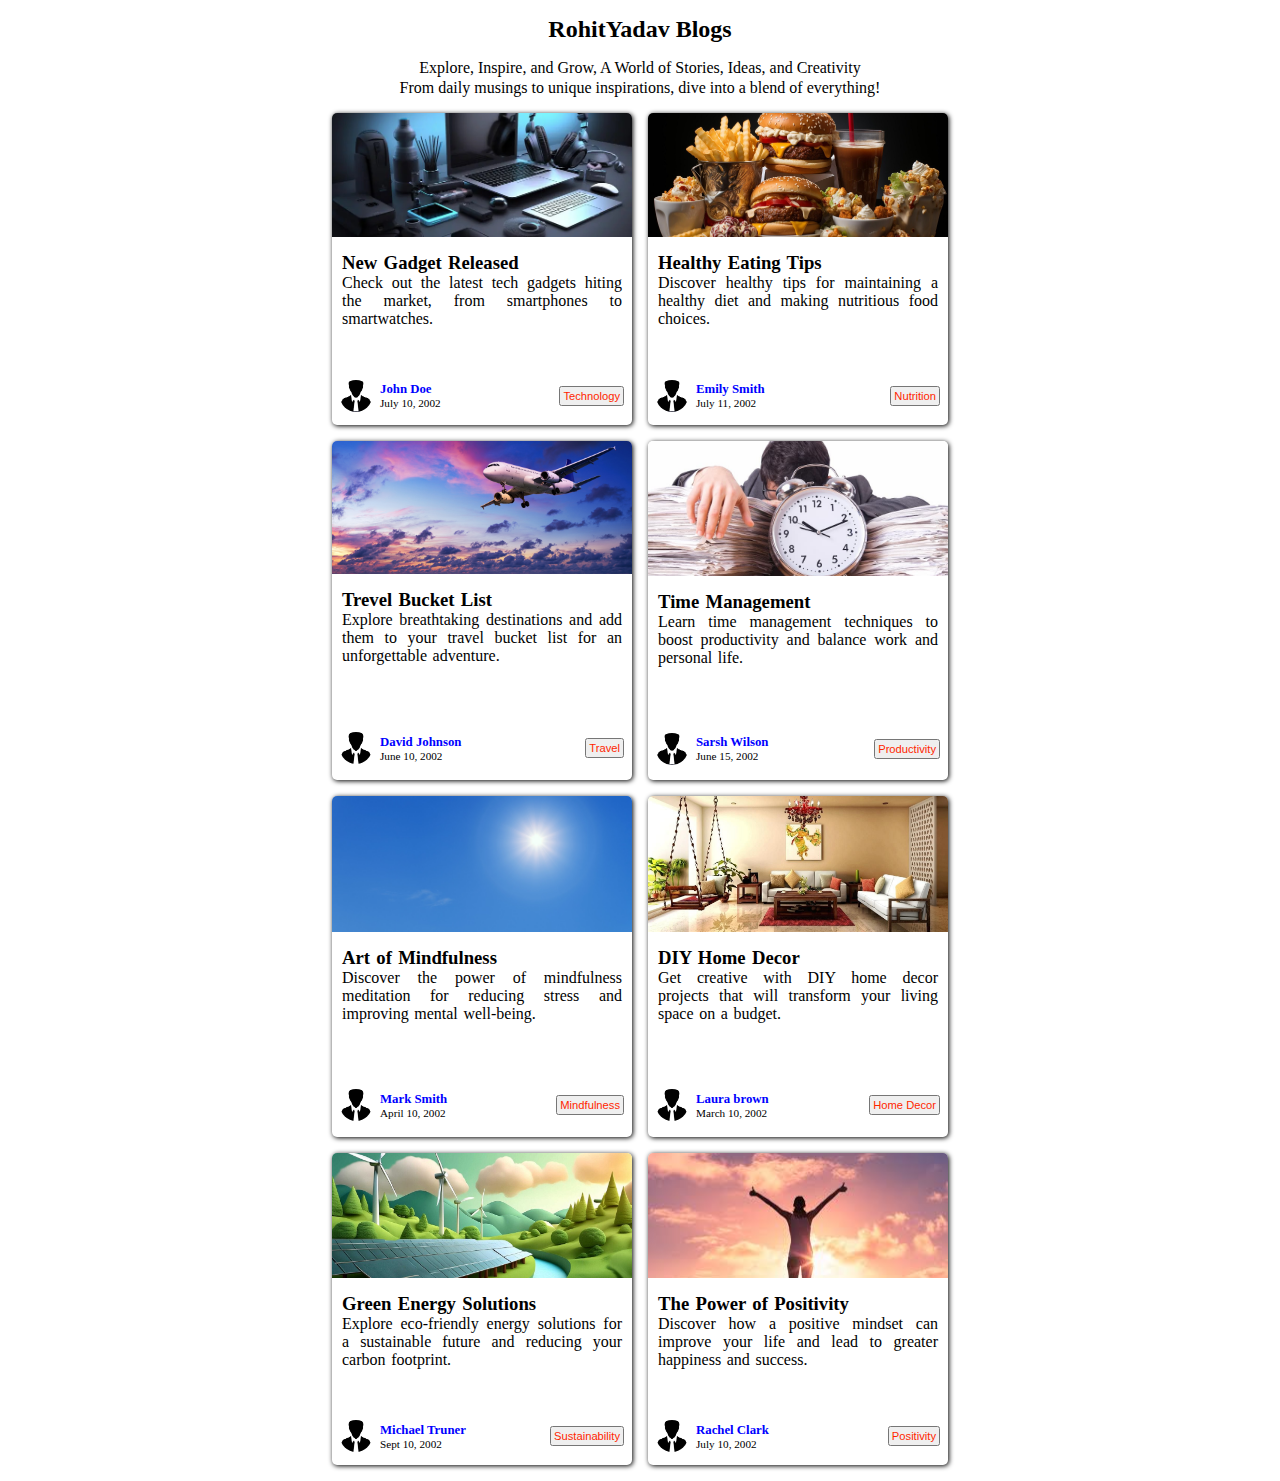
==== index.html @ d82596e4 "updates for live upload" ====
<!DOCTYPE html>
<html lang="en">
<head>
    <meta charset="UTF-8">
    <meta name="viewport" content="width=device-width, initial-scale=1.0">
    <link rel="stylesheet" href="blogs.css">
    <title>Blogs</title>
</head>
<body>
    <div class="container">
        <header class="header">
            <h2 style="margin-bottom: 1rem;">RohitYadav Blogs</h2>
            <p style="margin-bottom: 0.1rem;">Explore, Inspire, and Grow, A World of Stories, Ideas, and Creativity</p>
            <p style="margin-bottom: 1rem;">From daily musings to unique inspirations, dive into a blend of everything!</p>
        </header>
            <div class="main-container">
                <div class="item item-1">
                    <img src="gadgets.jpg" alt="shiva">
                    <div class="sub-item1">
                        <h3>New Gadget Released</h3>
                        <p>Check out the latest tech gadgets hiting the market, from smartphones to smartwatches.</p>
                    </div>
                    <div class="sub-item2">
                        <div class="sub-sub-item">
                            <img src="human.png" alt="human">
                            <div>
                                <p class="name-p">John Doe</p>
                                <p class="date-p">July 10, 2002</p>
                            </div>
                        </div>
                        <div>
                            <button>Technology</button>
                        </div>
                    </div>
                </div>
                <div class="item item-2">
                    <img src="junk_food.jpg" alt="shiva">
                    <div class="sub-item1">
                        <h3>Healthy Eating Tips</h3>
                        <p>Discover healthy tips for maintaining a healthy diet and making nutritious food choices.</p>
                    </div>
                    <div class="sub-item2">
                        <div class="sub-sub-item">
                            <img src="human.png" alt="human">
                            <div>
                                <p class="name-p">Emily Smith</p>
                                <p class="date-p">July 11, 2002</p>
                            </div>
                        </div>
                        <div>
                            <button>Nutrition</button>
                        </div>
                    </div>
                </div>
                <div class="item item-3">
                    <img src="travel.jpg" alt="shiva">
                    <div class="sub-item1">
                        <h3>Trevel Bucket List</h3>
                        <p>Explore breathtaking destinations and add them to your travel bucket list for an unforgettable adventure.</p>
                    </div>
                    <div class="sub-item2">
                        <div class="sub-sub-item">
                            <img src="human.png" alt="human">
                            <div>
                                <p class="name-p">David Johnson</p>
                                <p class="date-p">June 10, 2002</p>
                            </div>
                        </div>
                        <div>
                            <button>Travel</button>
                        </div>
                    </div>
                </div>
                <div class="item item-4">
                    <img src="time.jpg" alt="shiva">
                    <div class="sub-item1">
                        <h3>Time Management</h3>
                        <p>Learn time management techniques to boost productivity and balance work and personal life.</p>
                    </div>
                    <div class="sub-item2">
                        <div class="sub-sub-item">
                            <img src="human.png" alt="human">
                            <div>
                                <p class="name-p">Sarsh Wilson</p>
                                <p class="date-p">June 15, 2002</p>
                            </div>
                        </div>
                        <div>
                            <button>Productivity</button>
                        </div>
                    </div>
                </div>
                <div class="item item-5">
                    <img src="clearSky.jpg" alt="shiva">
                    <div class="sub-item1">
                        <h3>Art of Mindfulness</h3>
                        <p>Discover the power of mindfulness meditation for reducing stress and improving mental well-being.</p>
                    </div>
                    <div class="sub-item2">
                        <div class="sub-sub-item">
                            <img src="human.png" alt="human">
                            <div>
                                <p class="name-p">Mark Smith</p>
                                <p class="date-p">April 10, 2002</p>
                            </div>
                        </div>
                        <div>
                            <button>Mindfulness</button>
                        </div>
                    </div>
                </div>
                <div class="item item-6">
                    <img src="home decor.jpg" alt="shiva">
                    <div class="sub-item1">
                        <h3>DIY Home Decor</h3>
                        <p>Get creative with DIY home decor projects that will transform your living space on a budget.</p>
                    </div>
                    <div class="sub-item2">
                        <div class="sub-sub-item">
                            <img src="human.png" alt="human">
                            <div>
                                <p class="name-p">Laura brown</p>
                                <p class="date-p">March 10, 2002</p>
                            </div>
                        </div>
                        <div>
                            <button>Home Decor</button>
                        </div>
                    </div>
                </div>
                <div class="item item-7">
                    <img src="green energy.jpg" alt="shiva">
                    <div class="sub-item1">
                        <h3>Green Energy Solutions</h3>
                        <p>Explore eco-friendly energy solutions for a sustainable future and reducing your carbon footprint.</p>
                    </div>
                    <div class="sub-item2">
                        <div class="sub-sub-item">
                            <img src="human.png" alt="human">
                            <div>
                                <p class="name-p">Michael Truner</p>
                                <p class="date-p">Sept 10, 2002</p>
                            </div>
                        </div>
                        <div>
                            <button>Sustainability</button>
                        </div>
                    </div>
                </div>
                <div class="item item-8">
                    <img src="positivity.jpg" alt="shiva">
                    <div class="sub-item1">
                        <h3>The Power of Positivity</h3>
                        <p>Discover how a positive mindset can improve your life and lead to greater happiness and success.</p>
                    </div>
                    <div class="sub-item2">
                        <div class="sub-sub-item">
                            <img src="human.png" alt="human">
                            <div>
                                <p class="name-p">Rachel Clark</p>
                                <p class="date-p">July 10, 2002</p>
                            </div>
                        </div>
                        <div>
                            <button>Positivity</button>
                        </div>
                    </div>
                </div>
            </div>
        </main>
    </div>
</body>
</html>
---- blogs.css ----
*{
    margin: 0;
    padding: 0;
    box-sizing: border-box;
    color: black;
}
body{
    height: 100%;
    width: 100vw;
    background-color: white;
    display: flex;
    justify-content: center;
    align-items: center;
}
.container{
    height: 100%;
    background-color: white;
    width: 75%;
    padding: 1rem;
}
.header{
    text-align: center;
    height: 15%;
}
.main-container{
    background-color: white;
    height: 83%;
    display: grid;
    justify-content: center;
    /* grid-template-columns: repeat(4, 1fr);
    grid-template-rows: repeat(2, 1fr); */
    grid-template-columns: repeat(auto-fit, minmax(250px, 300px));
    gap: 1rem;
}
.item{
    box-shadow: 1px 1px 5px black;
    border-radius: 5px;
    display: flex;
    flex-direction: column;
}

img{
    height: 40%;
    width: 100%;
    object-fit: cover;
    border-radius: 5px 5px 0px 0px;
}
.sub-item1{
    margin-top: 0.3rem;
    padding: 10px;
    text-align: justify;
    word-spacing: 0.1rem;
    font-size: 1em;
    height: 40%;
}
.sub-item2{
    display: flex;
    flex-direction: row;
    justify-content: space-between;
    margin: 0.5rem;
    align-items: center;
    margin-bottom: 0px;
    /* background-color: #faf7f7; */
    height: 20%;
    /* margin: 0.6rem 0.5rem; */
    /* border: 2px solid red; */
}
.sub-sub-item{
    display: flex;
    align-items: center;
    gap: 0.5rem;
}
.sub-sub-item img{
    height: 32px;
    width: 32px;
    border-radius: 50%;
}
button{
    font-size: 0.7rem;
    color: rgb(255, 38, 0);
    padding: 2px;
}
.name-p{
    font-weight: bold;
    color: rgb(0, 0, 255);
    font-size: 0.8rem;
}
.date-p{
    font-size: 0.7rem;
}

/* @media screen and (max-width: 480px) {
    .main-container{
        grid-template-columns: repeat(1, 1fr);
        grid-template-rows: repeat(8, 1fr);
        gap: 1rem;
    }
}
  

@media screen and (max-width: 768px) and (min-width: 481px) {
    .main-container{
        grid-template-columns: repeat(2, 1fr);
        grid-template-rows: repeat(4, 1fr);
        gap: 1rem;
    }
}

@media screen and (max-width: 1024px) and (min-width: 769px) {
    .main-container{
        grid-template-columns: repeat(3, 1fr);
        grid-template-rows: repeat(3, 1fr);
        gap: 1rem;
    }
}

@media screen and (min-width: 1025px) {
    .main-container{
        grid-template-columns: repeat(4, 1fr);
        grid-template-rows: repeat(2, 1fr);
        gap: 1rem;
    } 
} */
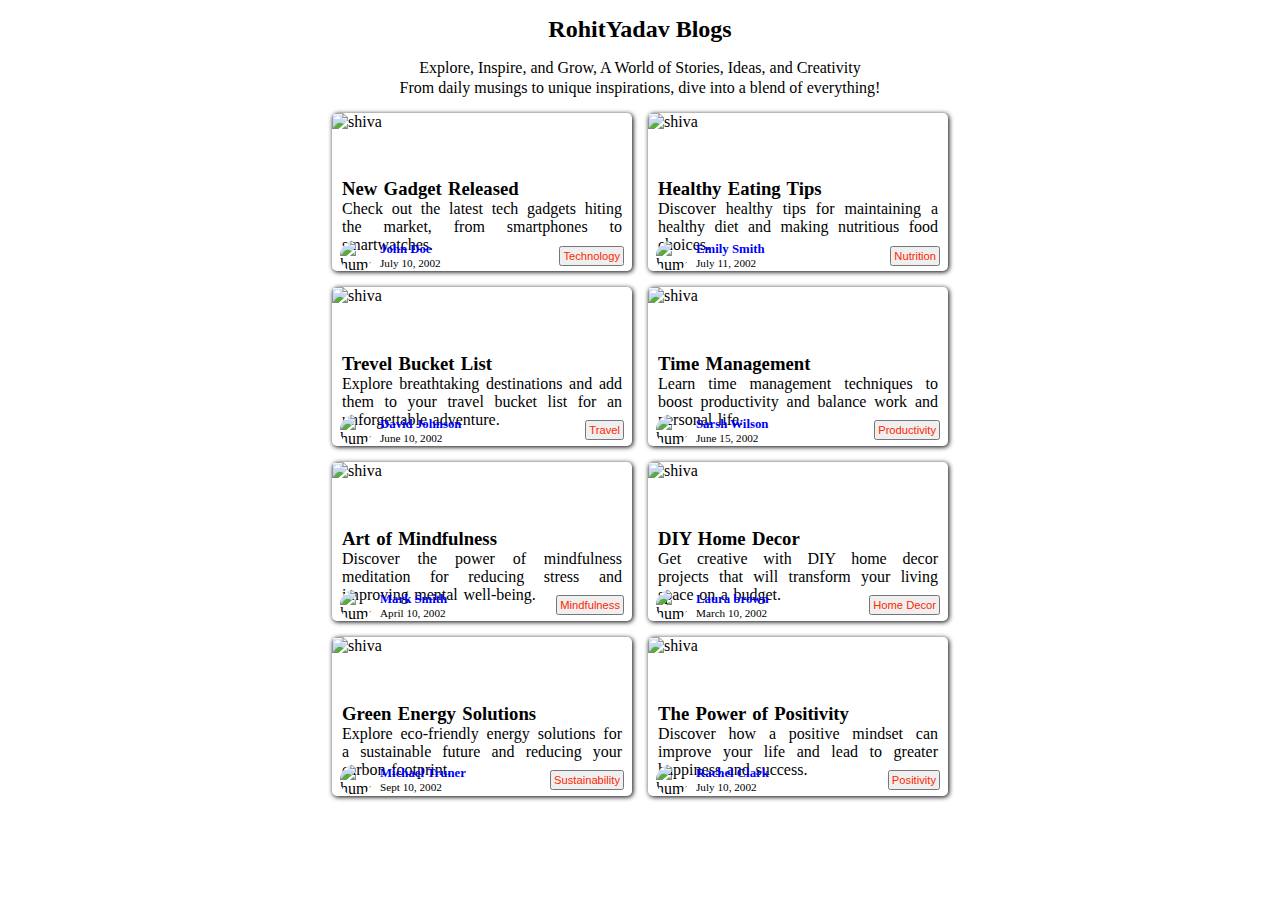
==== commit fbdb9f9b: "jpg to webp done" ====
--- a/index.html
+++ b/index.html
@@ -3,7 +3,7 @@
 <head>
     <meta charset="UTF-8">
     <meta name="viewport" content="width=device-width, initial-scale=1.0">
-    <link rel="stylesheet" href="blogs.css">
+    <link rel="stylesheet" href="style.css">
     <title>Blogs</title>
 </head>
 <body>
@@ -15,14 +15,14 @@
         </header>
             <div class="main-container">
                 <div class="item item-1">
-                    <img src="gadgets.jpg" alt="shiva">
+                    <img src="gadgets.webp" alt="shiva">
                     <div class="sub-item1">
                         <h3>New Gadget Released</h3>
                         <p>Check out the latest tech gadgets hiting the market, from smartphones to smartwatches.</p>
                     </div>
                     <div class="sub-item2">
                         <div class="sub-sub-item">
-                            <img src="human.png" alt="human">
+                            <img src="human.webp" alt="human">
                             <div>
                                 <p class="name-p">John Doe</p>
                                 <p class="date-p">July 10, 2002</p>
@@ -34,14 +34,14 @@
                     </div>
                 </div>
                 <div class="item item-2">
-                    <img src="junk_food.jpg" alt="shiva">
+                    <img src="junk_food.webp" alt="shiva">
                     <div class="sub-item1">
                         <h3>Healthy Eating Tips</h3>
                         <p>Discover healthy tips for maintaining a healthy diet and making nutritious food choices.</p>
                     </div>
                     <div class="sub-item2">
                         <div class="sub-sub-item">
-                            <img src="human.png" alt="human">
+                            <img src="human.webp" alt="human">
                             <div>
                                 <p class="name-p">Emily Smith</p>
                                 <p class="date-p">July 11, 2002</p>
@@ -53,14 +53,14 @@
                     </div>
                 </div>
                 <div class="item item-3">
-                    <img src="travel.jpg" alt="shiva">
+                    <img src="travel.webp" alt="shiva">
                     <div class="sub-item1">
                         <h3>Trevel Bucket List</h3>
                         <p>Explore breathtaking destinations and add them to your travel bucket list for an unforgettable adventure.</p>
                     </div>
                     <div class="sub-item2">
                         <div class="sub-sub-item">
-                            <img src="human.png" alt="human">
+                            <img src="human.webp" alt="human">
                             <div>
                                 <p class="name-p">David Johnson</p>
                                 <p class="date-p">June 10, 2002</p>
@@ -72,14 +72,14 @@
                     </div>
                 </div>
                 <div class="item item-4">
-                    <img src="time.jpg" alt="shiva">
+                    <img src="time.webp" alt="shiva">
                     <div class="sub-item1">
                         <h3>Time Management</h3>
                         <p>Learn time management techniques to boost productivity and balance work and personal life.</p>
                     </div>
                     <div class="sub-item2">
                         <div class="sub-sub-item">
-                            <img src="human.png" alt="human">
+                            <img src="human.webp" alt="human">
                             <div>
                                 <p class="name-p">Sarsh Wilson</p>
                                 <p class="date-p">June 15, 2002</p>
@@ -91,14 +91,14 @@
                     </div>
                 </div>
                 <div class="item item-5">
-                    <img src="clearSky.jpg" alt="shiva">
+                    <img src="clearSky.webp" alt="shiva">
                     <div class="sub-item1">
                         <h3>Art of Mindfulness</h3>
                         <p>Discover the power of mindfulness meditation for reducing stress and improving mental well-being.</p>
                     </div>
                     <div class="sub-item2">
                         <div class="sub-sub-item">
-                            <img src="human.png" alt="human">
+                            <img src="human.webp" alt="human">
                             <div>
                                 <p class="name-p">Mark Smith</p>
                                 <p class="date-p">April 10, 2002</p>
@@ -110,14 +110,14 @@
                     </div>
                 </div>
                 <div class="item item-6">
-                    <img src="home decor.jpg" alt="shiva">
+                    <img src="home decor.webp" alt="shiva">
                     <div class="sub-item1">
                         <h3>DIY Home Decor</h3>
                         <p>Get creative with DIY home decor projects that will transform your living space on a budget.</p>
                     </div>
                     <div class="sub-item2">
                         <div class="sub-sub-item">
-                            <img src="human.png" alt="human">
+                            <img src="human.webp" alt="human">
                             <div>
                                 <p class="name-p">Laura brown</p>
                                 <p class="date-p">March 10, 2002</p>
@@ -129,14 +129,14 @@
                     </div>
                 </div>
                 <div class="item item-7">
-                    <img src="green energy.jpg" alt="shiva">
+                    <img src="green energy.webp" alt="shiva">
                     <div class="sub-item1">
                         <h3>Green Energy Solutions</h3>
                         <p>Explore eco-friendly energy solutions for a sustainable future and reducing your carbon footprint.</p>
                     </div>
                     <div class="sub-item2">
                         <div class="sub-sub-item">
-                            <img src="human.png" alt="human">
+                            <img src="human.webp" alt="human">
                             <div>
                                 <p class="name-p">Michael Truner</p>
                                 <p class="date-p">Sept 10, 2002</p>
@@ -148,14 +148,14 @@
                     </div>
                 </div>
                 <div class="item item-8">
-                    <img src="positivity.jpg" alt="shiva">
+                    <img src="positivity.webp" alt="shiva">
                     <div class="sub-item1">
                         <h3>The Power of Positivity</h3>
                         <p>Discover how a positive mindset can improve your life and lead to greater happiness and success.</p>
                     </div>
                     <div class="sub-item2">
                         <div class="sub-sub-item">
-                            <img src="human.png" alt="human">
+                            <img src="human.webp" alt="human">
                             <div>
                                 <p class="name-p">Rachel Clark</p>
                                 <p class="date-p">July 10, 2002</p>
--- a/style.css
+++ b/style.css
@@ -0,0 +1,126 @@
+*{
+    margin: 0;
+    padding: 0;
+    box-sizing: border-box;
+    color: black;
+}
+body{
+    height: 100%;
+    width: 100vw;
+    background-color: white;
+    display: flex;
+    justify-content: center;
+    align-items: center;
+}
+.container{
+    height: 100%;
+    background-color: white;
+    width: 75%;
+    padding: 1rem;
+}
+.header{
+    text-align: center;
+    height: 15%;
+}
+.main-container{
+    background-color: white;
+    height: 83%;
+    display: grid;
+    justify-content: center;
+    /* grid-template-columns: repeat(4, 1fr);
+    grid-template-rows: repeat(2, 1fr); */
+    grid-template-columns: repeat(auto-fit, minmax(250px, 300px));
+    gap: 1rem;
+}
+.item{
+    box-shadow: 1px 1px 5px black;
+    border-radius: 5px;
+    display: flex;
+    flex-direction: column;
+}
+
+img{
+    height: 40%;
+    width: 100%;
+    object-fit: cover;
+    border-radius: 5px 5px 0px 0px;
+}
+.sub-item1{
+    margin-top: 0.3rem;
+    padding: 10px;
+    text-align: justify;
+    word-spacing: 0.1rem;
+    font-size: 1em;
+    height: 40%;
+}
+.sub-item2{
+    display: flex;
+    flex-direction: row;
+    justify-content: space-between;
+    margin: 0.5rem;
+    align-items: center;
+    margin-bottom: 0px;
+    /* background-color: #faf7f7; */
+    height: 20%;
+    /* margin: 0.6rem 0.5rem; */
+    /* border: 2px solid red; */
+}
+.sub-sub-item{
+    display: flex;
+    align-items: center;
+    gap: 0.5rem;
+}
+.sub-sub-item img{
+    height: 32px;
+    width: 32px;
+    border-radius: 50%;
+}
+button{
+    font-size: 0.7rem;
+    color: rgb(255, 38, 0);
+    padding: 2px;
+}
+.name-p{
+    font-weight: bold;
+    color: rgb(0, 0, 255);
+    font-size: 0.8rem;
+}
+.date-p{
+    font-size: 0.7rem;
+}
+
+/* @media screen and (max-width: 480px) {
+    .main-container{
+        grid-template-columns: repeat(1, 1fr);
+        grid-template-rows: repeat(8, 1fr);
+        gap: 1rem;
+    }
+}
+  
+
+@media screen and (max-width: 768px) and (min-width: 481px) {
+    .main-container{
+        grid-template-columns: repeat(2, 1fr);
+        grid-template-rows: repeat(4, 1fr);
+        gap: 1rem;
+    }
+}
+
+@media screen and (max-width: 1024px) and (min-width: 769px) {
+    .main-container{
+        grid-template-columns: repeat(3, 1fr);
+        grid-template-rows: repeat(3, 1fr);
+        gap: 1rem;
+    }
+}
+
+@media screen and (min-width: 1025px) {
+    .main-container{
+        grid-template-columns: repeat(4, 1fr);
+        grid-template-rows: repeat(2, 1fr);
+        gap: 1rem;
+    } 
+} */
+  
+  
+  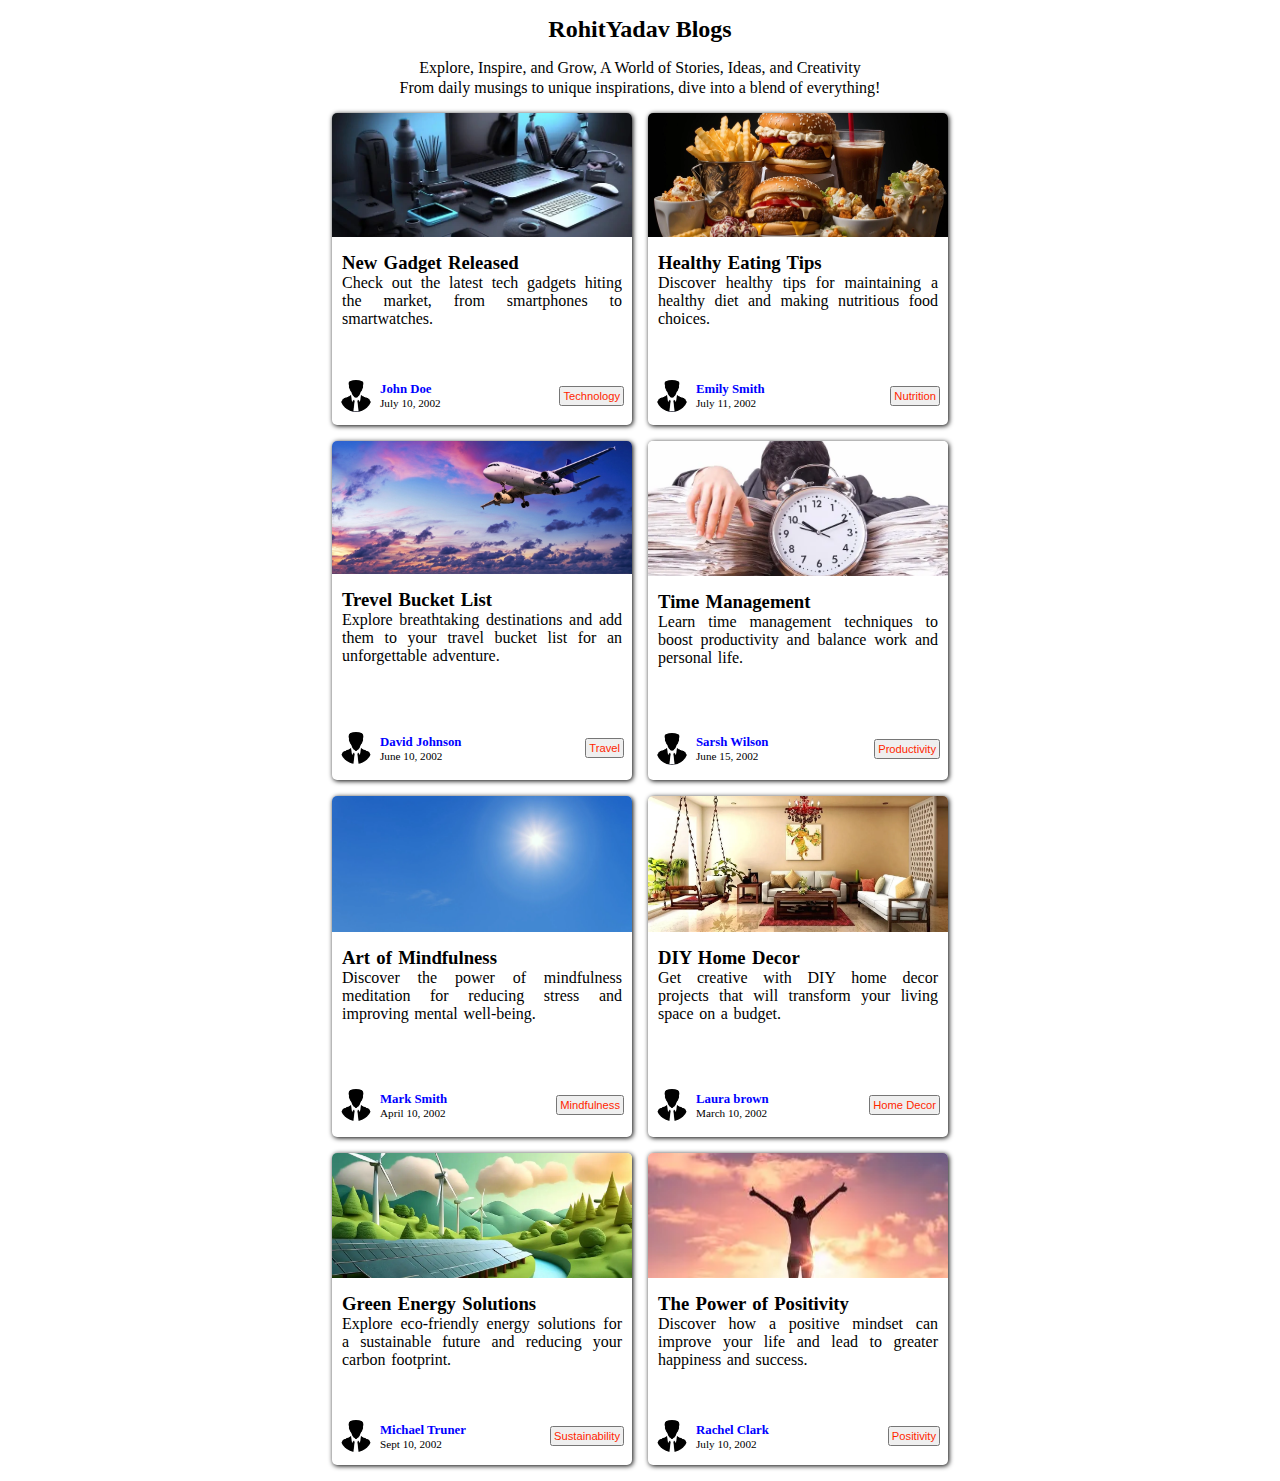
==== commit 4357954e: "image file structure corrected" ====
--- a/index.html
+++ b/index.html
@@ -15,14 +15,14 @@
         </header>
             <div class="main-container">
                 <div class="item item-1">
-                    <img src="gadgets.webp" alt="shiva">
+                    <img src="./images/gadgets.webp" alt="shiva">
                     <div class="sub-item1">
                         <h3>New Gadget Released</h3>
                         <p>Check out the latest tech gadgets hiting the market, from smartphones to smartwatches.</p>
                     </div>
                     <div class="sub-item2">
                         <div class="sub-sub-item">
-                            <img src="human.webp" alt="human">
+                            <img src="./images/human.webp" alt="human">
                             <div>
                                 <p class="name-p">John Doe</p>
                                 <p class="date-p">July 10, 2002</p>
@@ -34,14 +34,14 @@
                     </div>
                 </div>
                 <div class="item item-2">
-                    <img src="junk_food.webp" alt="shiva">
+                    <img src="./images/junk_food.webp" alt="shiva">
                     <div class="sub-item1">
                         <h3>Healthy Eating Tips</h3>
                         <p>Discover healthy tips for maintaining a healthy diet and making nutritious food choices.</p>
                     </div>
                     <div class="sub-item2">
                         <div class="sub-sub-item">
-                            <img src="human.webp" alt="human">
+                            <img src="./images/human.webp" alt="human">
                             <div>
                                 <p class="name-p">Emily Smith</p>
                                 <p class="date-p">July 11, 2002</p>
@@ -53,14 +53,14 @@
                     </div>
                 </div>
                 <div class="item item-3">
-                    <img src="travel.webp" alt="shiva">
+                    <img src="./images/travel.webp" alt="shiva">
                     <div class="sub-item1">
                         <h3>Trevel Bucket List</h3>
                         <p>Explore breathtaking destinations and add them to your travel bucket list for an unforgettable adventure.</p>
                     </div>
                     <div class="sub-item2">
                         <div class="sub-sub-item">
-                            <img src="human.webp" alt="human">
+                            <img src="./images/human.webp" alt="human">
                             <div>
                                 <p class="name-p">David Johnson</p>
                                 <p class="date-p">June 10, 2002</p>
@@ -72,14 +72,14 @@
                     </div>
                 </div>
                 <div class="item item-4">
-                    <img src="time.webp" alt="shiva">
+                    <img src="./images/time.webp" alt="shiva">
                     <div class="sub-item1">
                         <h3>Time Management</h3>
                         <p>Learn time management techniques to boost productivity and balance work and personal life.</p>
                     </div>
                     <div class="sub-item2">
                         <div class="sub-sub-item">
-                            <img src="human.webp" alt="human">
+                            <img src="./images/human.webp" alt="human">
                             <div>
                                 <p class="name-p">Sarsh Wilson</p>
                                 <p class="date-p">June 15, 2002</p>
@@ -91,14 +91,14 @@
                     </div>
                 </div>
                 <div class="item item-5">
-                    <img src="clearSky.webp" alt="shiva">
+                    <img src="./images/clearSky.webp" alt="shiva">
                     <div class="sub-item1">
                         <h3>Art of Mindfulness</h3>
                         <p>Discover the power of mindfulness meditation for reducing stress and improving mental well-being.</p>
                     </div>
                     <div class="sub-item2">
                         <div class="sub-sub-item">
-                            <img src="human.webp" alt="human">
+                            <img src="./images/human.webp" alt="human">
                             <div>
                                 <p class="name-p">Mark Smith</p>
                                 <p class="date-p">April 10, 2002</p>
@@ -110,14 +110,14 @@
                     </div>
                 </div>
                 <div class="item item-6">
-                    <img src="home decor.webp" alt="shiva">
+                    <img src="./images/home decor.webp" alt="shiva">
                     <div class="sub-item1">
                         <h3>DIY Home Decor</h3>
                         <p>Get creative with DIY home decor projects that will transform your living space on a budget.</p>
                     </div>
                     <div class="sub-item2">
                         <div class="sub-sub-item">
-                            <img src="human.webp" alt="human">
+                            <img src="./images/human.webp" alt="human">
                             <div>
                                 <p class="name-p">Laura brown</p>
                                 <p class="date-p">March 10, 2002</p>
@@ -129,14 +129,14 @@
                     </div>
                 </div>
                 <div class="item item-7">
-                    <img src="green energy.webp" alt="shiva">
+                    <img src="./images/green energy.webp" alt="shiva">
                     <div class="sub-item1">
                         <h3>Green Energy Solutions</h3>
                         <p>Explore eco-friendly energy solutions for a sustainable future and reducing your carbon footprint.</p>
                     </div>
                     <div class="sub-item2">
                         <div class="sub-sub-item">
-                            <img src="human.webp" alt="human">
+                            <img src="./images/human.webp" alt="human">
                             <div>
                                 <p class="name-p">Michael Truner</p>
                                 <p class="date-p">Sept 10, 2002</p>
@@ -148,14 +148,14 @@
                     </div>
                 </div>
                 <div class="item item-8">
-                    <img src="positivity.webp" alt="shiva">
+                    <img src="./images/positivity.webp" alt="shiva">
                     <div class="sub-item1">
                         <h3>The Power of Positivity</h3>
                         <p>Discover how a positive mindset can improve your life and lead to greater happiness and success.</p>
                     </div>
                     <div class="sub-item2">
                         <div class="sub-sub-item">
-                            <img src="human.webp" alt="human">
+                            <img src="./images/human.webp" alt="human">
                             <div>
                                 <p class="name-p">Rachel Clark</p>
                                 <p class="date-p">July 10, 2002</p>
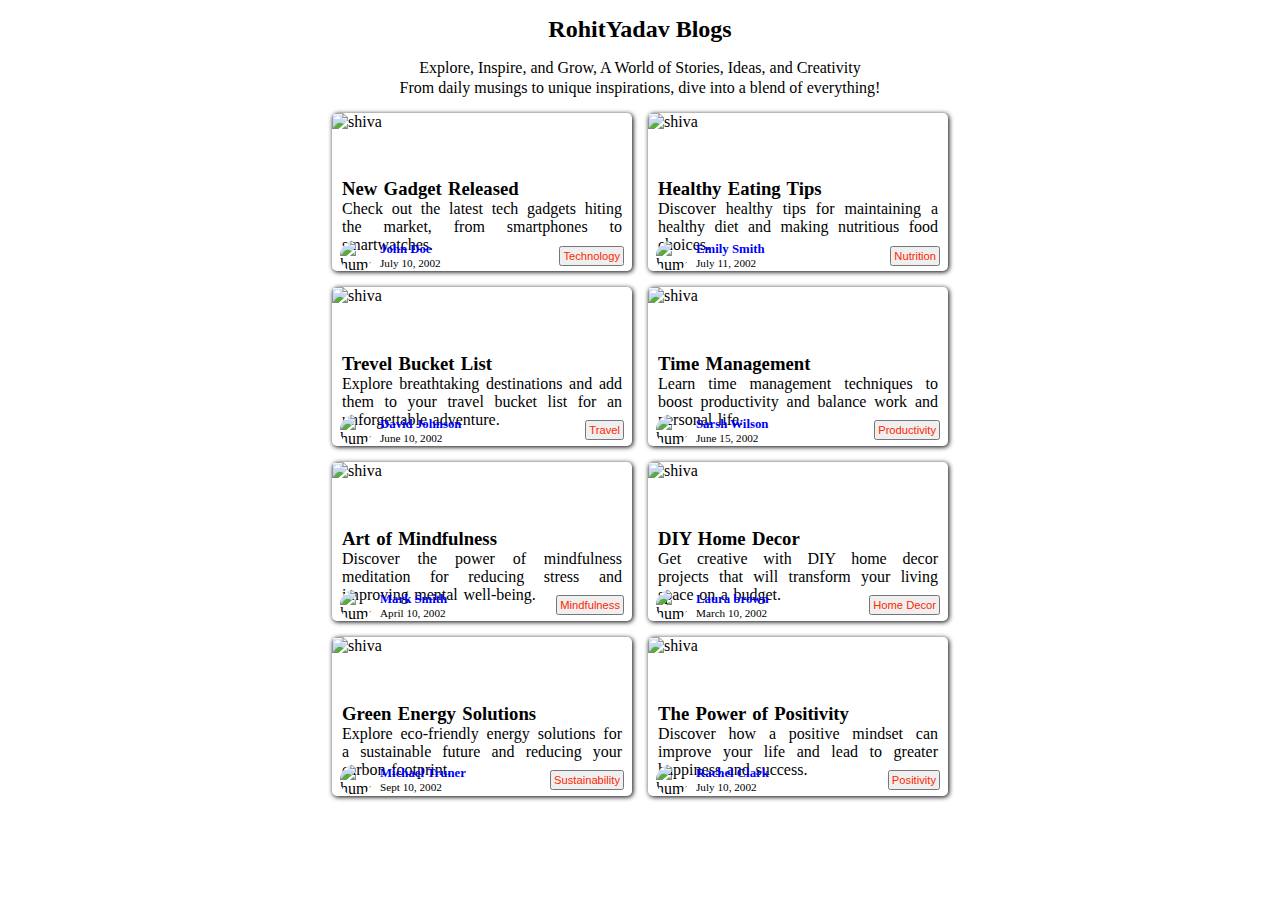
==== commit d72154db: "ye last h" ====
--- a/index.html
+++ b/index.html
@@ -15,14 +15,14 @@
         </header>
             <div class="main-container">
                 <div class="item item-1">
-                    <img src="./images/gadgets.webp" alt="shiva">
+                    <img src="./Responsive-Blog/images/gadgets.webp" alt="shiva">
                     <div class="sub-item1">
                         <h3>New Gadget Released</h3>
                         <p>Check out the latest tech gadgets hiting the market, from smartphones to smartwatches.</p>
                     </div>
                     <div class="sub-item2">
                         <div class="sub-sub-item">
-                            <img src="./images/human.webp" alt="human">
+                            <img src="./Responsive-Blog/images/human.webp" alt="human">
                             <div>
                                 <p class="name-p">John Doe</p>
                                 <p class="date-p">July 10, 2002</p>
@@ -34,14 +34,14 @@
                     </div>
                 </div>
                 <div class="item item-2">
-                    <img src="./images/junk_food.webp" alt="shiva">
+                    <img src="./Responsive-Blog/images/junk_food.webp" alt="shiva">
                     <div class="sub-item1">
                         <h3>Healthy Eating Tips</h3>
                         <p>Discover healthy tips for maintaining a healthy diet and making nutritious food choices.</p>
                     </div>
                     <div class="sub-item2">
                         <div class="sub-sub-item">
-                            <img src="./images/human.webp" alt="human">
+                            <img src="./Responsive-Blog/images/human.webp" alt="human">
                             <div>
                                 <p class="name-p">Emily Smith</p>
                                 <p class="date-p">July 11, 2002</p>
@@ -53,14 +53,14 @@
                     </div>
                 </div>
                 <div class="item item-3">
-                    <img src="./images/travel.webp" alt="shiva">
+                    <img src="./Responsive-Blog/images/travel.webp" alt="shiva">
                     <div class="sub-item1">
                         <h3>Trevel Bucket List</h3>
                         <p>Explore breathtaking destinations and add them to your travel bucket list for an unforgettable adventure.</p>
                     </div>
                     <div class="sub-item2">
                         <div class="sub-sub-item">
-                            <img src="./images/human.webp" alt="human">
+                            <img src="./Responsive-Blog/images/human.webp" alt="human">
                             <div>
                                 <p class="name-p">David Johnson</p>
                                 <p class="date-p">June 10, 2002</p>
@@ -72,14 +72,14 @@
                     </div>
                 </div>
                 <div class="item item-4">
-                    <img src="./images/time.webp" alt="shiva">
+                    <img src="./Responsive-Blog/images/time.webp" alt="shiva">
                     <div class="sub-item1">
                         <h3>Time Management</h3>
                         <p>Learn time management techniques to boost productivity and balance work and personal life.</p>
                     </div>
                     <div class="sub-item2">
                         <div class="sub-sub-item">
-                            <img src="./images/human.webp" alt="human">
+                            <img src="./Responsive-Blog/images/human.webp" alt="human">
                             <div>
                                 <p class="name-p">Sarsh Wilson</p>
                                 <p class="date-p">June 15, 2002</p>
@@ -91,14 +91,14 @@
                     </div>
                 </div>
                 <div class="item item-5">
-                    <img src="./images/clearSky.webp" alt="shiva">
+                    <img src="./Responsive-Blog/images/clearSky.webp" alt="shiva">
                     <div class="sub-item1">
                         <h3>Art of Mindfulness</h3>
                         <p>Discover the power of mindfulness meditation for reducing stress and improving mental well-being.</p>
                     </div>
                     <div class="sub-item2">
                         <div class="sub-sub-item">
-                            <img src="./images/human.webp" alt="human">
+                            <img src="./Responsive-Blog/images/human.webp" alt="human">
                             <div>
                                 <p class="name-p">Mark Smith</p>
                                 <p class="date-p">April 10, 2002</p>
@@ -110,14 +110,14 @@
                     </div>
                 </div>
                 <div class="item item-6">
-                    <img src="./images/home decor.webp" alt="shiva">
+                    <img src="./Responsive-Blog/images/home decor.webp" alt="shiva">
                     <div class="sub-item1">
                         <h3>DIY Home Decor</h3>
                         <p>Get creative with DIY home decor projects that will transform your living space on a budget.</p>
                     </div>
                     <div class="sub-item2">
                         <div class="sub-sub-item">
-                            <img src="./images/human.webp" alt="human">
+                            <img src="./Responsive-Blog/images/human.webp" alt="human">
                             <div>
                                 <p class="name-p">Laura brown</p>
                                 <p class="date-p">March 10, 2002</p>
@@ -129,14 +129,14 @@
                     </div>
                 </div>
                 <div class="item item-7">
-                    <img src="./images/green energy.webp" alt="shiva">
+                    <img src="./Responsive-Blog/images/green energy.webp" alt="shiva">
                     <div class="sub-item1">
                         <h3>Green Energy Solutions</h3>
                         <p>Explore eco-friendly energy solutions for a sustainable future and reducing your carbon footprint.</p>
                     </div>
                     <div class="sub-item2">
                         <div class="sub-sub-item">
-                            <img src="./images/human.webp" alt="human">
+                            <img src="./Responsive-Blog/images/human.webp" alt="human">
                             <div>
                                 <p class="name-p">Michael Truner</p>
                                 <p class="date-p">Sept 10, 2002</p>
@@ -148,14 +148,14 @@
                     </div>
                 </div>
                 <div class="item item-8">
-                    <img src="./images/positivity.webp" alt="shiva">
+                    <img src="./Responsive-Blog/images/positivity.webp" alt="shiva">
                     <div class="sub-item1">
                         <h3>The Power of Positivity</h3>
                         <p>Discover how a positive mindset can improve your life and lead to greater happiness and success.</p>
                     </div>
                     <div class="sub-item2">
                         <div class="sub-sub-item">
-                            <img src="./images/human.webp" alt="human">
+                            <img src="./Responsive-Blog/images/human.webp" alt="human">
                             <div>
                                 <p class="name-p">Rachel Clark</p>
                                 <p class="date-p">July 10, 2002</p>
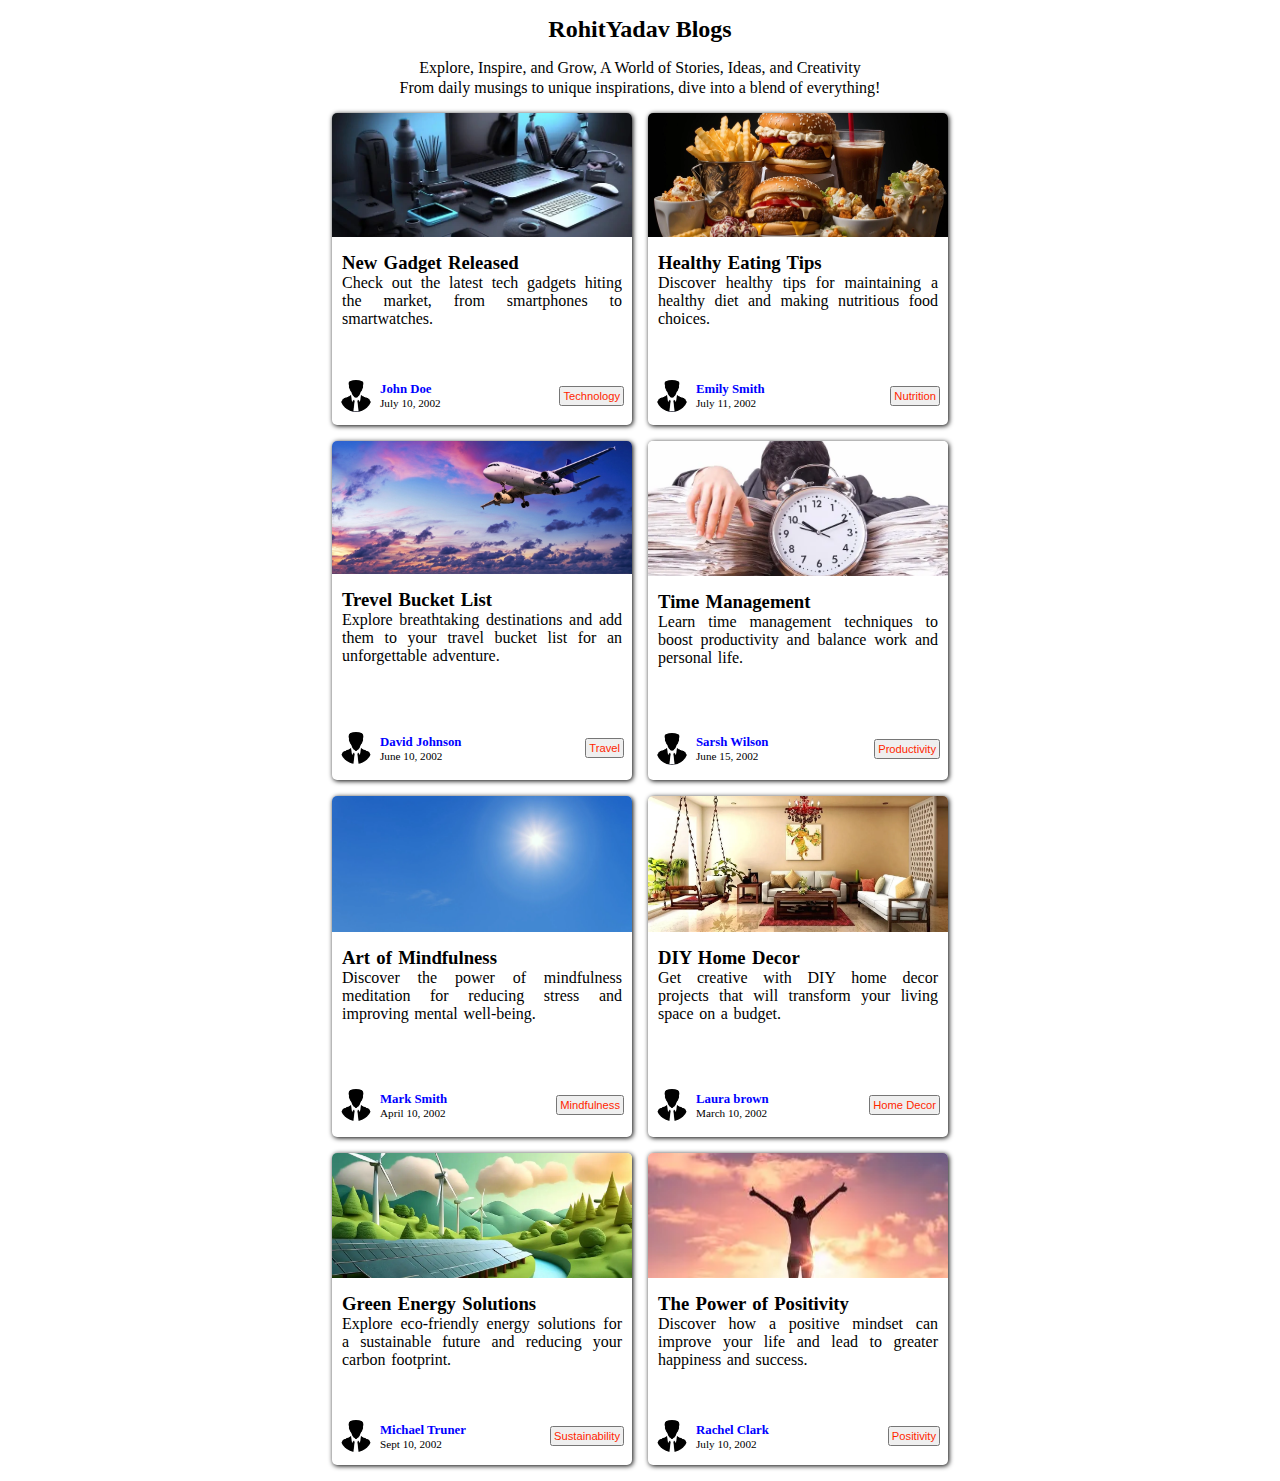
==== commit 8910b23c: "latest" ====
--- a/index.html
+++ b/index.html
@@ -15,14 +15,14 @@
         </header>
             <div class="main-container">
                 <div class="item item-1">
-                    <img src="./Responsive-Blog/images/gadgets.webp" alt="shiva">
+                    <img src="./images/gadgets.webp" alt="shiva">
                     <div class="sub-item1">
                         <h3>New Gadget Released</h3>
                         <p>Check out the latest tech gadgets hiting the market, from smartphones to smartwatches.</p>
                     </div>
                     <div class="sub-item2">
                         <div class="sub-sub-item">
-                            <img src="./Responsive-Blog/images/human.webp" alt="human">
+                            <img src="./images/human.webp" alt="human">
                             <div>
                                 <p class="name-p">John Doe</p>
                                 <p class="date-p">July 10, 2002</p>
@@ -34,14 +34,14 @@
                     </div>
                 </div>
                 <div class="item item-2">
-                    <img src="./Responsive-Blog/images/junk_food.webp" alt="shiva">
+                    <img src="./images/junk_food.webp" alt="shiva">
                     <div class="sub-item1">
                         <h3>Healthy Eating Tips</h3>
                         <p>Discover healthy tips for maintaining a healthy diet and making nutritious food choices.</p>
                     </div>
                     <div class="sub-item2">
                         <div class="sub-sub-item">
-                            <img src="./Responsive-Blog/images/human.webp" alt="human">
+                            <img src="./images/human.webp" alt="human">
                             <div>
                                 <p class="name-p">Emily Smith</p>
                                 <p class="date-p">July 11, 2002</p>
@@ -53,14 +53,14 @@
                     </div>
                 </div>
                 <div class="item item-3">
-                    <img src="./Responsive-Blog/images/travel.webp" alt="shiva">
+                    <img src="./images/travel.webp" alt="shiva">
                     <div class="sub-item1">
                         <h3>Trevel Bucket List</h3>
                         <p>Explore breathtaking destinations and add them to your travel bucket list for an unforgettable adventure.</p>
                     </div>
                     <div class="sub-item2">
                         <div class="sub-sub-item">
-                            <img src="./Responsive-Blog/images/human.webp" alt="human">
+                            <img src="./images/human.webp" alt="human">
                             <div>
                                 <p class="name-p">David Johnson</p>
                                 <p class="date-p">June 10, 2002</p>
@@ -72,14 +72,14 @@
                     </div>
                 </div>
                 <div class="item item-4">
-                    <img src="./Responsive-Blog/images/time.webp" alt="shiva">
+                    <img src="./images/time.webp" alt="shiva">
                     <div class="sub-item1">
                         <h3>Time Management</h3>
                         <p>Learn time management techniques to boost productivity and balance work and personal life.</p>
                     </div>
                     <div class="sub-item2">
                         <div class="sub-sub-item">
-                            <img src="./Responsive-Blog/images/human.webp" alt="human">
+                            <img src="./images/human.webp" alt="human">
                             <div>
                                 <p class="name-p">Sarsh Wilson</p>
                                 <p class="date-p">June 15, 2002</p>
@@ -91,14 +91,14 @@
                     </div>
                 </div>
                 <div class="item item-5">
-                    <img src="./Responsive-Blog/images/clearSky.webp" alt="shiva">
+                    <img src="./images/clearSky.webp" alt="shiva">
                     <div class="sub-item1">
                         <h3>Art of Mindfulness</h3>
                         <p>Discover the power of mindfulness meditation for reducing stress and improving mental well-being.</p>
                     </div>
                     <div class="sub-item2">
                         <div class="sub-sub-item">
-                            <img src="./Responsive-Blog/images/human.webp" alt="human">
+                            <img src="./images/human.webp" alt="human">
                             <div>
                                 <p class="name-p">Mark Smith</p>
                                 <p class="date-p">April 10, 2002</p>
@@ -110,14 +110,14 @@
                     </div>
                 </div>
                 <div class="item item-6">
-                    <img src="./Responsive-Blog/images/home decor.webp" alt="shiva">
+                    <img src="./images/home decor.webp" alt="shiva">
                     <div class="sub-item1">
                         <h3>DIY Home Decor</h3>
                         <p>Get creative with DIY home decor projects that will transform your living space on a budget.</p>
                     </div>
                     <div class="sub-item2">
                         <div class="sub-sub-item">
-                            <img src="./Responsive-Blog/images/human.webp" alt="human">
+                            <img src="./images/human.webp" alt="human">
                             <div>
                                 <p class="name-p">Laura brown</p>
                                 <p class="date-p">March 10, 2002</p>
@@ -129,14 +129,14 @@
                     </div>
                 </div>
                 <div class="item item-7">
-                    <img src="./Responsive-Blog/images/green energy.webp" alt="shiva">
+                    <img src="./images/green energy.webp" alt="shiva">
                     <div class="sub-item1">
                         <h3>Green Energy Solutions</h3>
                         <p>Explore eco-friendly energy solutions for a sustainable future and reducing your carbon footprint.</p>
                     </div>
                     <div class="sub-item2">
                         <div class="sub-sub-item">
-                            <img src="./Responsive-Blog/images/human.webp" alt="human">
+                            <img src="./images/human.webp" alt="human">
                             <div>
                                 <p class="name-p">Michael Truner</p>
                                 <p class="date-p">Sept 10, 2002</p>
@@ -148,14 +148,14 @@
                     </div>
                 </div>
                 <div class="item item-8">
-                    <img src="./Responsive-Blog/images/positivity.webp" alt="shiva">
+                    <img src="./images/positivity.webp" alt="shiva">
                     <div class="sub-item1">
                         <h3>The Power of Positivity</h3>
                         <p>Discover how a positive mindset can improve your life and lead to greater happiness and success.</p>
                     </div>
                     <div class="sub-item2">
                         <div class="sub-sub-item">
-                            <img src="./Responsive-Blog/images/human.webp" alt="human">
+                            <img src="./images/human.webp" alt="human">
                             <div>
                                 <p class="name-p">Rachel Clark</p>
                                 <p class="date-p">July 10, 2002</p>
